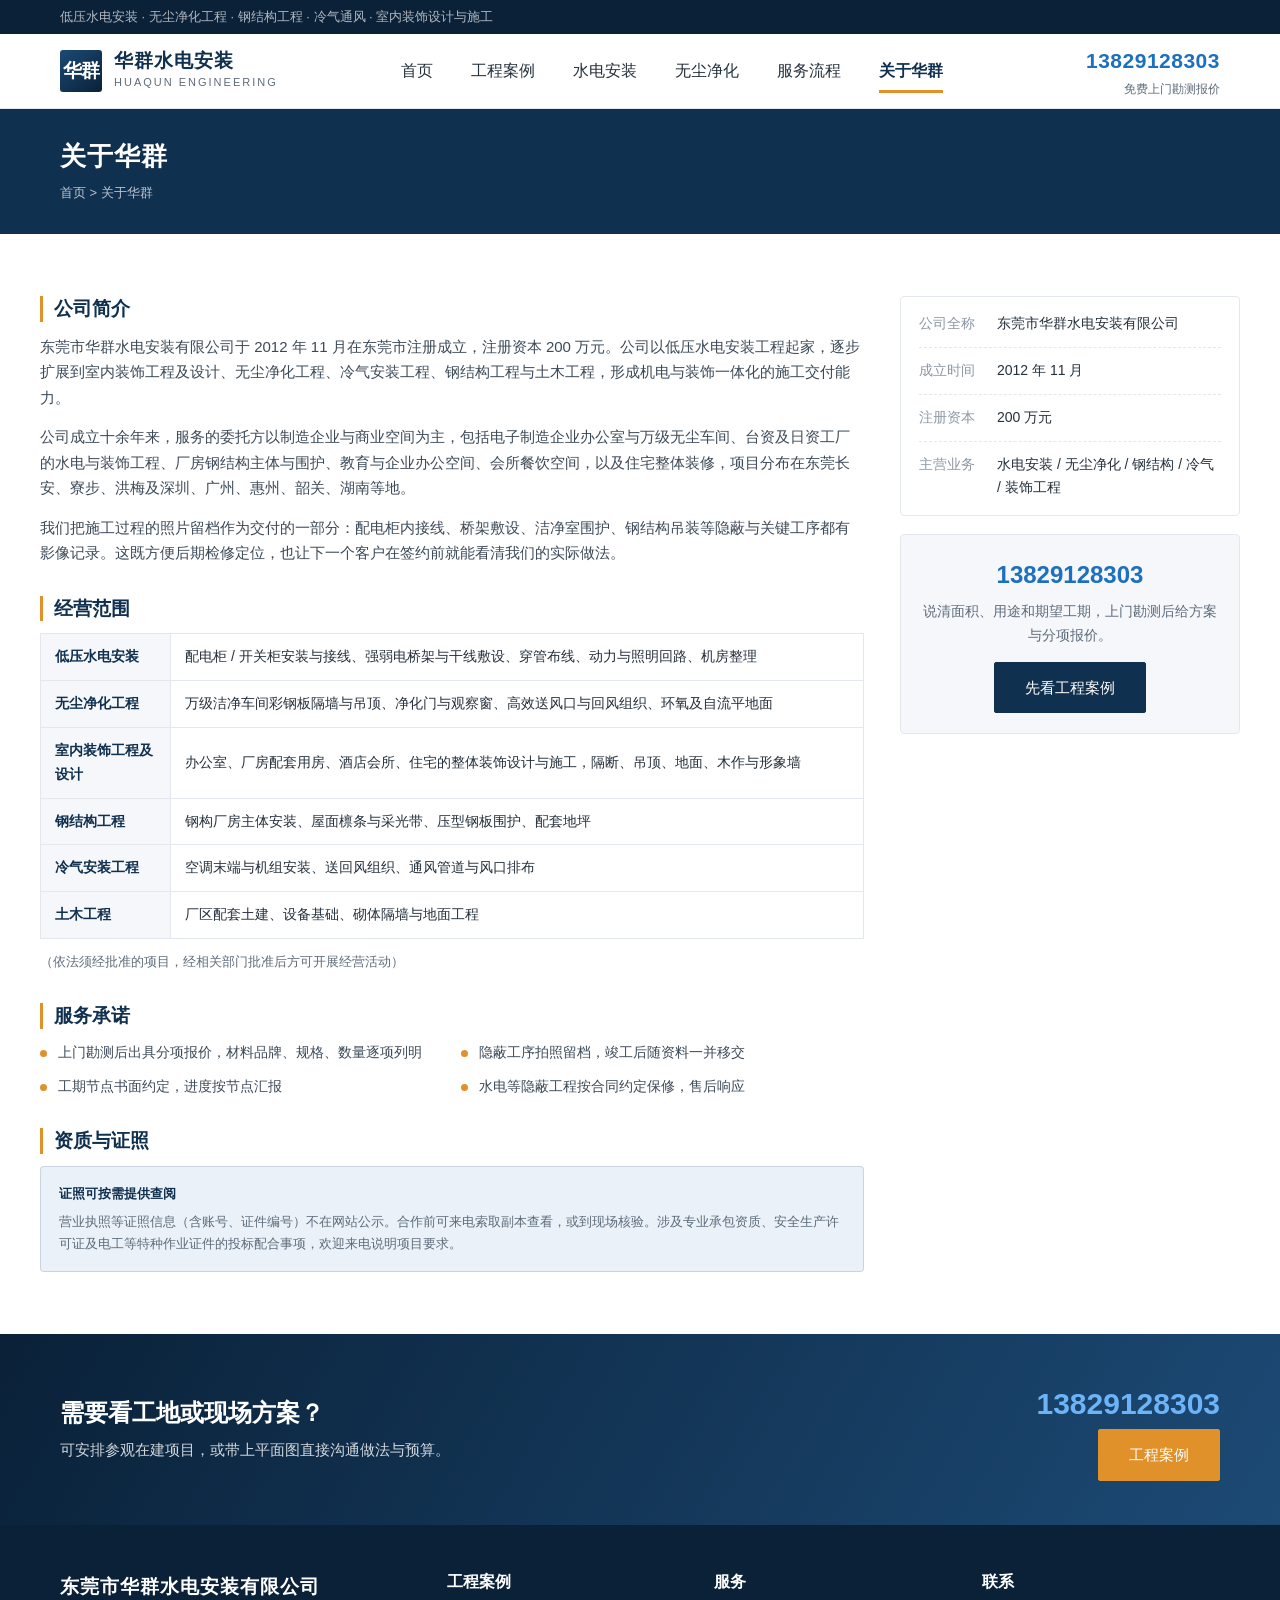
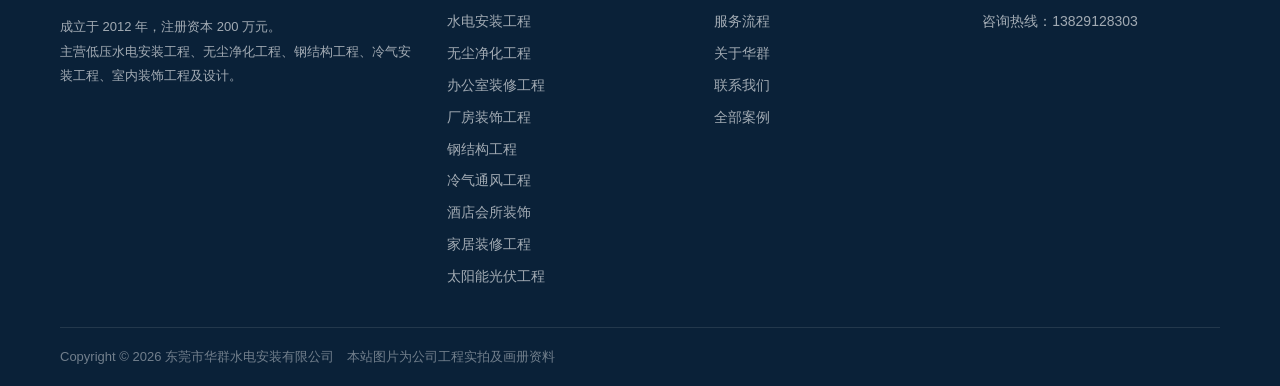
==== about.html @ 0ade6f8f "去掉服务区域表述" ====
<!DOCTYPE html>
<html lang="zh-CN">
<head>
<meta charset="utf-8">
<meta name="viewport" content="width=device-width, initial-scale=1">
<title>关于华群 - 东莞市华群水电安装有限公司</title>
<meta name="description" content="东莞市华群水电安装有限公司成立于 2012 年，注册于东莞市长安镇，主营低压水电安装、无尘净化工程、钢结构工程、冷气安装与室内装饰工程及设计。">
<link rel="stylesheet" href="assets/css/style.css">
</head>
<body>

<div class="hq-telbar"><div class="wrap">
  <span class="desc">低压水电安装 · 无尘净化工程 · 钢结构工程 · 冷气通风 · 室内装饰设计与施工</span>
  <span class="tel">咨询热线：<b data-fill-tel></b></span>
</div></div>

<header class="hq-head"><div class="wrap">
  <a class="hq-logo" href="index.html">
    <span class="mark">华群</span>
    <span class="txt"><b>华群水电安装</b><i>HUAQUN ENGINEERING</i></span>
  </a>
  <button class="hq-burger" id="burger">☰</button>
  <nav class="hq-nav" id="nav">
    <a href="index.html">首页</a>
    <a href="cases.html">工程案例</a>
    <a href="cases.html?cat=hydro">水电安装</a>
    <a href="cases.html?cat=cleanroom">无尘净化</a>
    <a href="index.html#flow">服务流程</a>
    <a href="about.html">关于华群</a>
  </nav>
  <div class="hotline"><b data-fill-tel></b><i>免费上门勘测报价</i></div>
</div></header>

<div class="page-hero"><div class="wrap">
  <h1>关于华群</h1>
  <div class="crumb"><a href="index.html">首页</a> &gt; 关于华群</div>
</div></div>

<div class="wrap sec">
  <div class="about-grid">
    <div class="prose">
      <h3>公司简介</h3>
      <p>东莞市华群水电安装有限公司于 2012 年 11 月在东莞市注册成立，注册资本 200 万元。公司以低压水电安装工程起家，逐步扩展到室内装饰工程及设计、无尘净化工程、冷气安装工程、钢结构工程与土木工程，形成机电与装饰一体化的施工交付能力。</p>
      <p>公司成立十余年来，服务的委托方以制造企业与商业空间为主，包括电子制造企业办公室与万级无尘车间、台资及日资工厂的水电与装饰工程、厂房钢结构主体与围护、教育与企业办公空间、会所餐饮空间，以及住宅整体装修，项目分布在东莞长安、寮步、洪梅及深圳、广州、惠州、韶关、湖南等地。</p>
      <p>我们把施工过程的照片留档作为交付的一部分：配电柜内接线、桥架敷设、洁净室围护、钢结构吊装等隐蔽与关键工序都有影像记录。这既方便后期检修定位，也让下一个客户在签约前就能看清我们的实际做法。</p>

      <h3>经营范围</h3>
      <table class="scope-table">
        <tr><th>低压水电安装</th><td>配电柜 / 开关柜安装与接线、强弱电桥架与干线敷设、穿管布线、动力与照明回路、机房整理</td></tr>
        <tr><th>无尘净化工程</th><td>万级洁净车间彩钢板隔墙与吊顶、净化门与观察窗、高效送风口与回风组织、环氧及自流平地面</td></tr>
        <tr><th>室内装饰工程及设计</th><td>办公室、厂房配套用房、酒店会所、住宅的整体装饰设计与施工，隔断、吊顶、地面、木作与形象墙</td></tr>
        <tr><th>钢结构工程</th><td>钢构厂房主体安装、屋面檩条与采光带、压型钢板围护、配套地坪</td></tr>
        <tr><th>冷气安装工程</th><td>空调末端与机组安装、送回风组织、通风管道与风口排布</td></tr>
        <tr><th>土木工程</th><td>厂区配套土建、设备基础、砌体隔墙与地面工程</td></tr>
      </table>
      <p style="margin-top:12px;font-size:13px;color:var(--ink-l)">（依法须经批准的项目，经相关部门批准后方可开展经营活动）</p>

      <h3>服务承诺</h3>
      <ul class="scope-list" style="margin-top:0">
        <li>上门勘测后出具分项报价，材料品牌、规格、数量逐项列明</li>
        <li>隐蔽工序拍照留档，竣工后随资料一并移交</li>
        <li>工期节点书面约定，进度按节点汇报</li>
        <li>水电等隐蔽工程按合同约定保修，售后响应</li>
      </ul>

      <h3 id="cert">资质与证照</h3>
      <div class="notice">
        <b>证照可按需提供查阅</b>
        营业执照等证照信息（含账号、证件编号）不在网站公示。合作前可来电索取副本查看，或到现场核验。涉及专业承包资质、安全生产许可证及电工等特种作业证件的投标配合事项，欢迎来电说明项目要求。
      </div>
    </div>

    <aside class="d-side">
      <ul class="d-info" id="side-info">
        <li><span>公司全称</span><em>东莞市华群水电安装有限公司</em></li>
        <li><span>成立时间</span><em>2012 年 11 月</em></li>
        <li><span>注册资本</span><em>200 万元</em></li>
        <li><span>主营业务</span><em>水电安装 / 无尘净化 / 钢结构 / 冷气 / 装饰工程</em></li>
      </ul>
      <div class="d-cta" id="contact">
        <span class="num" data-fill-tel></span>
        <p>说清面积、用途和期望工期，上门勘测后给方案与分项报价。</p>
        <a class="btn dark" href="cases.html">先看工程案例</a>
      </div>
    </aside>
  </div>
</div>

<section class="cta-band">
  <div class="wrap">
    <div><h3>需要看工地或现场方案？</h3><p>可安排参观在建项目，或带上平面图直接沟通做法与预算。</p></div>
    <div style="text-align:right"><span class="tel" data-fill-tel></span><div><a class="btn" href="cases.html">工程案例</a></div></div>
  </div>
</section>

<footer class="foot">
  <div class="wrap">
    <div class="foot-grid">
      <div class="brand">
        <b>东莞市华群水电安装有限公司</b>
        <p>成立于 2012 年，注册资本 200 万元。<br>主营低压水电安装工程、无尘净化工程、钢结构工程、冷气安装工程、室内装饰工程及设计。</p>
      </div>
      <div><h4>工程案例</h4><ul id="foot-cats"></ul></div>
      <div><h4>服务</h4><ul>
        <li><a href="index.html#flow">服务流程</a></li>
        <li><a href="about.html">关于华群</a></li>
        <li><a href="about.html#contact">联系我们</a></li>
        <li><a href="cases.html">全部案例</a></li>
      </ul></div>
      <div><h4>联系</h4><ul>
        <li>咨询热线：<span data-fill-tel></span></li>
      </ul></div>
    </div>
    <div class="foot-bar">
      <span>Copyright © <span id="year"></span> <span id="cname"></span>　本站图片为公司工程实拍及画册资料</span>
    </div>
  </div>
</footer>

<script src="data/cases.js"></script>
<script src="assets/js/site.js"></script>
<script>
  document.getElementById("foot-cats").innerHTML = window.HUAQUN.cats.map(function (k) {
    return '<li><a href="cases.html?cat=' + k.id + '">' + k.name + "</a></li>";
  }).join("");
</script>
</body>
</html>
---- assets/css/style.css ----
:root {
  /* 全站只用三种颜色：藏青（结构）、琥珀（强调 / 操作）、蓝（电话 / 联系）
     其余一律是白、中性灰，或用白色透明度压深底 */
  --navy: #10304f;
  --navy-d: #0a2138;
  --navy-l: #1c4a75;
  --navy-05: #eaf1f8;
  --amber: #e0912a;
  --amber-d: #cf831f;
  --blue: #1d6fbf;
  --blue-l: #6cb4f7;
  --ink: #24303c;
  --ink-body: #3c4a58;
  --ink-l: #5d6b7a;
  --ink-2: #8b98a5;
  --line: #e3e8ee;
  --bg: #f5f7fa;
  --white: #fff;
  --radius: 4px;
  --shadow: 0 2px 12px rgba(16, 48, 79, .08);
  --shadow-h: 0 10px 28px rgba(16, 48, 79, .16);
  --maxw: 1200px;
}

* { box-sizing: border-box; }

html { -webkit-text-size-adjust: 100%; }

body {
  margin: 0;
  font-family: "PingFang SC", "Microsoft YaHei", "Hiragino Sans GB", "Source Han Sans SC", "Noto Sans CJK SC", sans-serif;
  color: var(--ink);
  background: var(--white);
  font-size: 15px;
  line-height: 1.7;
}

img { display: block; max-width: 100%; }
a { color: inherit; text-decoration: none; }
ul { margin: 0; padding: 0; list-style: none; }
h1, h2, h3, h4 { margin: 0; font-weight: 700; line-height: 1.35; }

.wrap { max-width: var(--maxw); margin: 0 auto; padding: 0 20px; }

/* ---------- header ---------- */
.hq-telbar { background: var(--navy-d); color: rgba(255, 255, 255, .68); font-size: 13px; }
.hq-telbar .wrap { display: flex; justify-content: space-between; align-items: center; height: 34px; }
.hq-telbar span { white-space: nowrap; }
.hq-telbar .tel { display: none; color: var(--blue-l); font-weight: 700; letter-spacing: .5px; }

.hq-head { background: var(--white); border-bottom: 1px solid var(--line); position: sticky; top: 0; z-index: 60; }
.hq-head .wrap { display: flex; align-items: center; justify-content: space-between; height: 74px; }
.hq-logo { display: flex; align-items: center; gap: 12px; }
.hq-logo .mark {
  width: 42px; height: 42px; border-radius: 3px; flex: none;
  background: linear-gradient(140deg, var(--navy-l), var(--navy-d));
  color: #fff; font-size: 19px; font-weight: 800;
  display: flex; align-items: center; justify-content: center; letter-spacing: -1px;
}
.hq-logo .txt b { display: block; font-size: 19px; color: var(--navy); letter-spacing: 1px; line-height: 1.2; }
.hq-logo .txt i { display: block; font-style: normal; font-size: 11px; color: var(--ink-l); letter-spacing: 2px; }

.hq-nav { display: flex; gap: 6px; }
.hq-nav a {
  position: relative; padding: 26px 16px; font-size: 16px; color: var(--ink);
}
.hq-nav a:hover { color: var(--navy-l); }
.hq-nav a.on { color: var(--navy); font-weight: 700; }
.hq-nav a.on::after {
  content: ""; position: absolute; left: 16px; right: 16px; bottom: 18px; height: 3px; background: var(--amber);
}
.hq-head .hotline { text-align: right; margin-left: 20px; }
.hq-head .hotline b { display: block; font-size: 21px; color: var(--blue); font-weight: 800; letter-spacing: .5px; }
.hq-head .hotline i { display: block; font-style: normal; font-size: 12px; color: var(--ink-l); }

.hq-burger {
  display: none; width: 40px; height: 40px; border: 1px solid rgba(16, 48, 79, .2); border-radius: 3px;
  background: none; cursor: pointer; padding: 0; position: relative; font-size: 0; flex: none;
}
.hq-burger::before {
  content: ""; position: absolute; left: 11px; right: 11px; top: 12px; height: 2px;
  background: var(--navy); box-shadow: 0 6px 0 var(--navy), 0 12px 0 var(--navy);
}

/* ---------- hero ---------- */
.hero { position: relative; background: var(--navy-d); overflow: hidden; }
.hero-slides { position: relative; width: 100%; aspect-ratio: 21 / 9; max-height: 560px; }
.hero-slide {
  position: absolute; inset: 0; opacity: 0; transition: opacity .9s ease;
  background-size: cover; background-position: center;
}
.hero-slide.on { opacity: 1; }
.hero-slide::after { content: ""; position: absolute; inset: 0; background: linear-gradient(90deg, rgba(10, 33, 56, .82) 0%, rgba(10, 33, 56, .45) 45%, rgba(10, 33, 56, .15) 100%); }
.hero-copy { position: absolute; z-index: 3; top: 50%; left: 0; transform: translateY(-50%); width: 100%; }
.hero-copy .wrap { max-width: var(--maxw); }
.hero-copy h1 { color: #fff; font-size: 40px; letter-spacing: 2px; }
.hero-copy p { color: rgba(255, 255, 255, .86); font-size: 17px; margin: 14px 0 26px; max-width: 620px; }
.hero-dots { position: absolute; z-index: 4; bottom: 22px; left: 0; width: 100%; display: flex; gap: 8px; justify-content: center; }
.hero-dots button { width: 30px; height: 4px; border: 0; background: rgba(255, 255, 255, .4); cursor: pointer; padding: 0; }
.hero-dots button.on { background: var(--amber); }
.hero-arrow {
  position: absolute; z-index: 5; top: 50%; transform: translateY(-50%); width: 44px; height: 44px;
  border: 1px solid rgba(255, 255, 255, .32); background: rgba(10, 33, 56, .32); color: #fff;
  font-size: 24px; line-height: 1; cursor: pointer; transition: .22s;
}
.hero-arrow:hover { background: var(--amber); border-color: var(--amber); }
.hero-arrow.prev { left: 18px; }
.hero-arrow.next { right: 18px; }
.hero-count { position: absolute; z-index: 4; right: 26px; bottom: 58px; color: #fff; font-size: 13px; font-weight: 700; letter-spacing: 2px; }
.hero-note {
  position: absolute; z-index: 4; right: 26px; bottom: 26px;
  color: rgba(255, 255, 255, .72); font-size: 12px; letter-spacing: .4px;
  text-shadow: 0 1px 3px rgba(10, 33, 56, .8);
}

.btn {
  display: inline-block; padding: 12px 30px; border-radius: 2px; font-size: 15px;
  background: var(--amber); color: #fff; border: 1px solid var(--amber); cursor: pointer;
}
.btn:hover { background: var(--amber-d); border-color: var(--amber-d); }
.btn.ghost { background: transparent; border-color: rgba(255, 255, 255, .7); color: #fff; margin-left: 12px; }
.btn.ghost:hover { background: rgba(255, 255, 255, .12); }
.btn.dark { background: var(--navy); border-color: var(--navy); }
.btn.dark:hover { background: var(--navy-l); border-color: var(--navy-l); }

/* ---------- section ---------- */
.sec { padding: 62px 0; }
.sec.gray { background: var(--bg); }
.sec-head { display: flex; align-items: flex-end; justify-content: space-between; margin-bottom: 32px; }
.sec-head .zh { font-size: 28px; color: var(--navy); letter-spacing: 1px; }
.sec-head .en { font-size: 12px; color: var(--ink-2); letter-spacing: 3px; text-transform: uppercase; margin-top: 6px; }
.sec-head .bar { width: 46px; height: 3px; background: var(--amber); margin-top: 12px; }
.sec-head a.more { font-size: 14px; color: var(--ink-l); }
.sec-head a.more:hover { color: var(--amber); }

/* ---------- 业务能力 ---------- */
.cats { display: grid; grid-template-columns: repeat(3, 1fr); gap: 18px; }
.cat-card {
  position: relative; display: block; background: var(--white); border: 1px solid var(--line);
  border-radius: var(--radius); overflow: hidden; transition: .28s;
}
.cat-card:hover { box-shadow: var(--shadow-h); transform: translateY(-3px); border-color: transparent; }
.cat-card .ph { aspect-ratio: 16 / 9; overflow: hidden; background: var(--bg); }
.cat-card .ph img { width: 100%; height: 100%; object-fit: cover; transition: transform .5s; }
.cat-card:hover .ph img { transform: scale(1.06); }
.cat-card .bd { padding: 16px 18px 18px; }
.cat-card h4 { font-size: 17px; color: var(--navy); }
.cat-card p { margin: 7px 0 0; font-size: 13px; color: var(--ink-l); line-height: 1.65; }
.cat-card .n { position: absolute; top: 12px; left: 12px; background: rgba(16, 48, 79, .85); color: #fff; font-size: 12px; padding: 2px 9px; border-radius: 2px; }

/* ---------- 案例卡片 ---------- */
.grid { display: grid; grid-template-columns: repeat(3, 1fr); gap: 24px; }
.card {
  background: var(--white); border: 1px solid var(--line); border-radius: var(--radius);
  overflow: hidden; display: block; transition: .28s;
}
.card:hover { box-shadow: var(--shadow-h); transform: translateY(-3px); border-color: transparent; }
.card .ph { position: relative; aspect-ratio: 4 / 3; overflow: hidden; background: var(--bg); }
.card .ph img { width: 100%; height: 100%; object-fit: cover; transition: transform .5s; }
.card:hover .ph img { transform: scale(1.05); }
.card .tag { position: absolute; top: 0; left: 0; background: var(--navy); color: #fff; font-size: 12px; padding: 5px 12px; }
.card .cnt { position: absolute; right: 10px; bottom: 10px; background: rgba(10, 33, 56, .62); color: #fff; font-size: 12px; padding: 2px 8px; border-radius: 2px; }
.card .bd { padding: 15px 18px 17px; }
.card .bd h4 { font-size: 17px; color: var(--ink); }
.card:hover .bd h4 { color: var(--navy-l); }
.card .meta { margin-top: 8px; font-size: 13px; color: var(--ink-l); display: flex; flex-wrap: wrap; gap: 4px 14px; }
.card .meta b { color: var(--ink-2); font-weight: 400; }

/* ---------- 筛选条 ---------- */
.page-hero { background: var(--navy); color: #fff; padding: 30px 0; }
.page-hero h1 { font-size: 26px; letter-spacing: 1px; }
.page-hero .crumb { font-size: 13px; color: rgba(255, 255, 255, .72); margin-top: 8px; }
.page-hero .crumb a:hover { color: var(--amber); }

.filters { background: var(--white); border: 1px solid var(--line); border-top: 0; border-radius: 0 0 var(--radius) var(--radius); box-shadow: var(--shadow); }
.f-row { display: flex; align-items: flex-start; padding: 12px 18px; border-bottom: 1px dashed var(--line); }
.f-row:last-child { border-bottom: 0; }
.f-row .lb { flex: none; width: 74px; color: var(--ink-2); font-size: 14px; padding-top: 4px; }
.f-row .op { display: flex; flex-wrap: wrap; gap: 6px 4px; }
.f-row .op a {
  font-size: 14px; padding: 3px 12px; border-radius: 2px; color: var(--ink); line-height: 1.6;
}
.f-row .op a:hover { color: var(--amber); }
.f-row .op a.on { background: var(--amber); color: #fff; }
.f-count { padding: 16px 2px 18px; font-size: 14px; color: var(--ink-l); display: flex; justify-content: space-between; align-items: center; flex-wrap: wrap; gap: 10px; }
.f-count b { color: var(--amber); font-size: 17px; }
.f-count .reset { color: var(--ink-l); cursor: pointer; }
.f-count .reset:hover { color: var(--amber); }

.pager { display: flex; gap: 6px; justify-content: center; margin-top: 36px; flex-wrap: wrap; }
.pager button {
  min-width: 36px; height: 36px; border: 1px solid var(--line); background: #fff; cursor: pointer;
  font-size: 14px; color: var(--ink); border-radius: 2px; padding: 0 10px;
}
.pager button:hover:not(:disabled) { border-color: var(--amber); color: var(--amber); }
.pager button.on { background: var(--amber); border-color: var(--amber); color: #fff; }
.pager button:disabled { color: rgba(16, 48, 79, .28); cursor: not-allowed; }

.empty { padding: 70px 0; text-align: center; color: var(--ink-l); background: var(--white); border: 1px dashed var(--line); border-radius: var(--radius); }
.empty b { display: block; font-size: 18px; color: var(--navy); margin-bottom: 8px; }

/* ---------- 详情页 ---------- */
.detail { display: grid; grid-template-columns: minmax(0, 1fr) 320px; gap: 32px; align-items: start; }
.gallery { border: 1px solid var(--line); border-radius: var(--radius); overflow: hidden; background: var(--navy-d); }
.gallery .stage { position: relative; aspect-ratio: 16 / 10; background: var(--navy-d); cursor: zoom-in; }
.gallery .stage img { position: absolute; inset: 0; width: 100%; height: 100%; object-fit: contain; }
.gallery .stage .cap {
  position: absolute; left: 0; right: 0; bottom: 0; padding: 10px 16px; font-size: 13px; color: rgba(255, 255, 255, .85);
  background: linear-gradient(transparent, rgba(10, 33, 56, .78));
}
.gallery .stage .nav { position: absolute; top: 50%; transform: translateY(-50%); z-index: 3; width: 40px; height: 60px; border: 0; background: rgba(255, 255, 255, .12); color: #fff; font-size: 20px; cursor: pointer; }
.gallery .stage .nav:hover { background: rgba(224, 145, 42, .85); }
.gallery .stage .nav.prev { left: 0; }
.gallery .stage .nav.next { right: 0; }
.thumbs { display: flex; gap: 8px; padding: 10px; overflow-x: auto; background: var(--bg); }
.thumbs button { flex: none; width: 92px; height: 66px; border: 2px solid transparent; padding: 0; background: var(--line); cursor: pointer; border-radius: 2px; overflow: hidden; }
.thumbs button img { width: 100%; height: 100%; object-fit: cover; }
.thumbs button.on { border-color: var(--amber); }

.d-side { position: sticky; top: 90px; }
.d-info { border: 1px solid var(--line); border-radius: var(--radius); padding: 4px 18px; background: var(--white); }
.d-info li { display: flex; font-size: 14px; padding: 11px 0; border-bottom: 1px dashed var(--line); }
.d-info li:last-child { border-bottom: 0; }
.d-info li span { flex: none; width: 78px; color: var(--ink-2); }
.d-info li em { font-style: normal; color: var(--ink); }
.d-cta { margin-top: 18px; border: 1px solid var(--line); border-radius: var(--radius); padding: 20px; background: var(--bg); text-align: center; }
.d-cta p { margin: 0 0 14px; font-size: 14px; color: var(--ink-l); }
.d-cta .num { font-size: 24px; font-weight: 800; color: var(--blue); display: block; margin-bottom: 4px; }

.d-title { margin-bottom: 20px; }
.d-title h1 { font-size: 27px; color: var(--navy); }
.d-title .tags { display: flex; gap: 8px; margin-top: 12px; flex-wrap: wrap; }
.d-title .tags i { font-style: normal; font-size: 12px; color: var(--navy-l); background: var(--navy-05); padding: 3px 10px; border-radius: 2px; }
.d-body { margin: 22px 0 0; font-size: 15px; color: var(--ink-body); }
.d-body p { margin: 0 0 14px; text-indent: 0; }
.d-body h3 { font-size: 17px; color: var(--navy); margin: 26px 0 12px; padding-left: 11px; border-left: 3px solid var(--amber); }
.scope-list { display: grid; grid-template-columns: repeat(2, 1fr); gap: 10px 18px; }
.scope-list li { font-size: 14px; color: var(--ink-body); padding-left: 18px; position: relative; }
.scope-list li::before { content: ""; position: absolute; left: 0; top: 9px; width: 7px; height: 7px; background: var(--amber); border-radius: 50%; }

/* ---------- 数据条 / 流程 ---------- */
.stats { display: grid; grid-template-columns: repeat(3, 1fr); gap: 20px; text-align: center; }
.stats b { display: block; font-size: 34px; color: var(--navy); font-weight: 800; }
.stats b i { font-style: normal; font-size: 15px; color: var(--amber); margin-left: 3px; }
.stats span { font-size: 14px; color: var(--ink-l); }

.flow { display: grid; grid-template-columns: repeat(6, 1fr); gap: 14px; }
.flow li { background: var(--white); border: 1px solid var(--line); border-radius: var(--radius); padding: 20px 16px; position: relative; }
.flow li b { display: block; font-size: 16px; color: var(--navy); margin: 8px 0 6px; }
.flow li p { margin: 0; font-size: 13px; color: var(--ink-l); line-height: 1.6; }
.flow li .no { font-size: 13px; color: var(--amber); font-weight: 800; letter-spacing: 1px; }

.words { background: var(--navy-d); padding: 58px 0; text-align: center; }
.words-say { margin: 0 auto; max-width: 820px; color: rgba(255, 255, 255, .93); font-size: 22px; line-height: 2; letter-spacing: 1px; }
.words-hope { margin: 24px 0 0; color: var(--blue-l); font-size: 15px; letter-spacing: 5px; }

.cta-band { background: linear-gradient(120deg, var(--navy-d), var(--navy-l)); color: #fff; padding: 44px 0; }
.cta-band .wrap { display: flex; align-items: center; justify-content: space-between; gap: 24px; flex-wrap: wrap; }
.cta-band h3 { font-size: 24px; }
.cta-band p { margin: 8px 0 0; color: rgba(255, 255, 255, .82); font-size: 15px; }
.cta-band .tel { font-size: 30px; font-weight: 800; color: var(--blue-l); }

/* ---------- about ---------- */
.about-grid { display: grid; grid-template-columns: minmax(0, 1fr) 340px; gap: 36px; align-items: start; }
.prose h3 { font-size: 19px; color: var(--navy); margin: 30px 0 12px; padding-left: 11px; border-left: 3px solid var(--amber); }
.prose h3:first-child { margin-top: 0; }
.prose p { margin: 0 0 14px; color: var(--ink-body); }
.scope-table { width: 100%; border-collapse: collapse; font-size: 14px; }
.scope-table th, .scope-table td { border: 1px solid var(--line); padding: 11px 14px; text-align: left; }
.scope-table th { background: var(--bg); color: var(--navy); font-weight: 700; width: 130px; }
.notice { background: var(--navy-05); border: 1px solid rgba(16, 48, 79, .14); border-radius: var(--radius); padding: 16px 18px; font-size: 13px; color: var(--ink-l); }
.notice b { display: block; margin-bottom: 6px; color: var(--navy); }

/* ---------- footer ---------- */
.foot { background: var(--navy-d); color: rgba(255, 255, 255, .62); padding: 46px 0 0; font-size: 14px; }
.foot-grid { display: grid; grid-template-columns: 1.5fr repeat(3, 1fr); gap: 30px; padding-bottom: 34px; }
.foot h4 { color: #fff; font-size: 16px; margin-bottom: 14px; }
.foot li { padding: 4px 0; }
.foot a:hover { color: var(--amber); }
.foot .brand b { color: #fff; font-size: 19px; letter-spacing: 1px; }
.foot .brand p { margin: 12px 0 0; line-height: 1.9; font-size: 13px; }
.foot-bar { border-top: 1px solid rgba(255, 255, 255, .1); padding: 18px 0; font-size: 13px; color: rgba(255, 255, 255, .42); display: flex; justify-content: space-between; gap: 12px; flex-wrap: wrap; }

/* ---------- lightbox ---------- */
#lb { position: fixed; inset: 0; z-index: 100; background: rgba(10, 33, 56, .94); display: none; }
#lb.on { display: block; }
#lb img { position: absolute; top: 50%; left: 50%; transform: translate(-50%, -50%); max-width: 92vw; max-height: 86vh; }
#lb .x { position: absolute; top: 18px; right: 24px; color: #fff; font-size: 30px; background: none; border: 0; cursor: pointer; }
#lb .cap { position: absolute; bottom: 20px; left: 0; right: 0; text-align: center; color: rgba(255, 255, 255, .75); font-size: 14px; }

/* ---------- 移动端 ---------- */
@media (max-width: 1000px) {
  .cats, .grid { grid-template-columns: repeat(2, 1fr); }
  .flow { grid-template-columns: repeat(3, 1fr); }
  .stats { grid-template-columns: repeat(2, 1fr); }
  .detail, .about-grid { grid-template-columns: minmax(0, 1fr); }
  .d-side { position: static; }
  .hero-slides { aspect-ratio: 16 / 10; }
  .hero-copy h1 { font-size: 28px; }
}

@media (max-width: 720px) {
  .hq-head .wrap { height: 60px; }
  .hq-nav {
    display: none; position: absolute; top: 60px; left: 0; right: 0; background: #fff;
    flex-direction: column; border-bottom: 1px solid var(--line); box-shadow: var(--shadow);
  }
  .hq-nav.open { display: flex; }
  .hq-nav a { padding: 14px 20px; border-top: 1px solid var(--line); }
  .hq-nav a.on::after { display: none; }
  .hq-burger { display: block; }
  .hq-head .hotline { display: none; }
  .hq-telbar .wrap { height: auto; padding: 8px 20px; font-size: 12px; }
  .hq-telbar .desc { display: none; }
  .hq-telbar .tel { display: inline; }
  .cats, .grid, .stats, .scope-list { grid-template-columns: 1fr; }
  .words { padding: 36px 0; }
  .words-say { font-size: 16px; line-height: 1.95; letter-spacing: .5px; }
  .words-hope { margin-top: 16px; font-size: 13px; letter-spacing: 3px; }
  .flow { grid-template-columns: repeat(2, 1fr); }
  .sec { padding: 40px 0; }
  .sec-head .zh { font-size: 22px; }
  .hero-slides { aspect-ratio: 1 / 1; max-height: none; }
  .hero-copy h1 { font-size: 23px; letter-spacing: 0; }
  .hero-copy p { font-size: 14px; margin-bottom: 18px; }
  .hero-arrow, .hero-count { display: none; }
  .hero-note { left: 0; right: 0; bottom: 34px; font-size: 11px; letter-spacing: .5px; text-align: center; }
  .hero-dots { bottom: 12px; }
  .btn { padding: 10px 20px; font-size: 14px; }
  .btn.ghost { margin-left: 0; margin-top: 10px; }
  .f-row { flex-direction: column; }
  .f-row .lb { width: auto; padding-top: 0; margin-bottom: 4px; }
  .foot-grid { grid-template-columns: 1fr 1fr; }
}
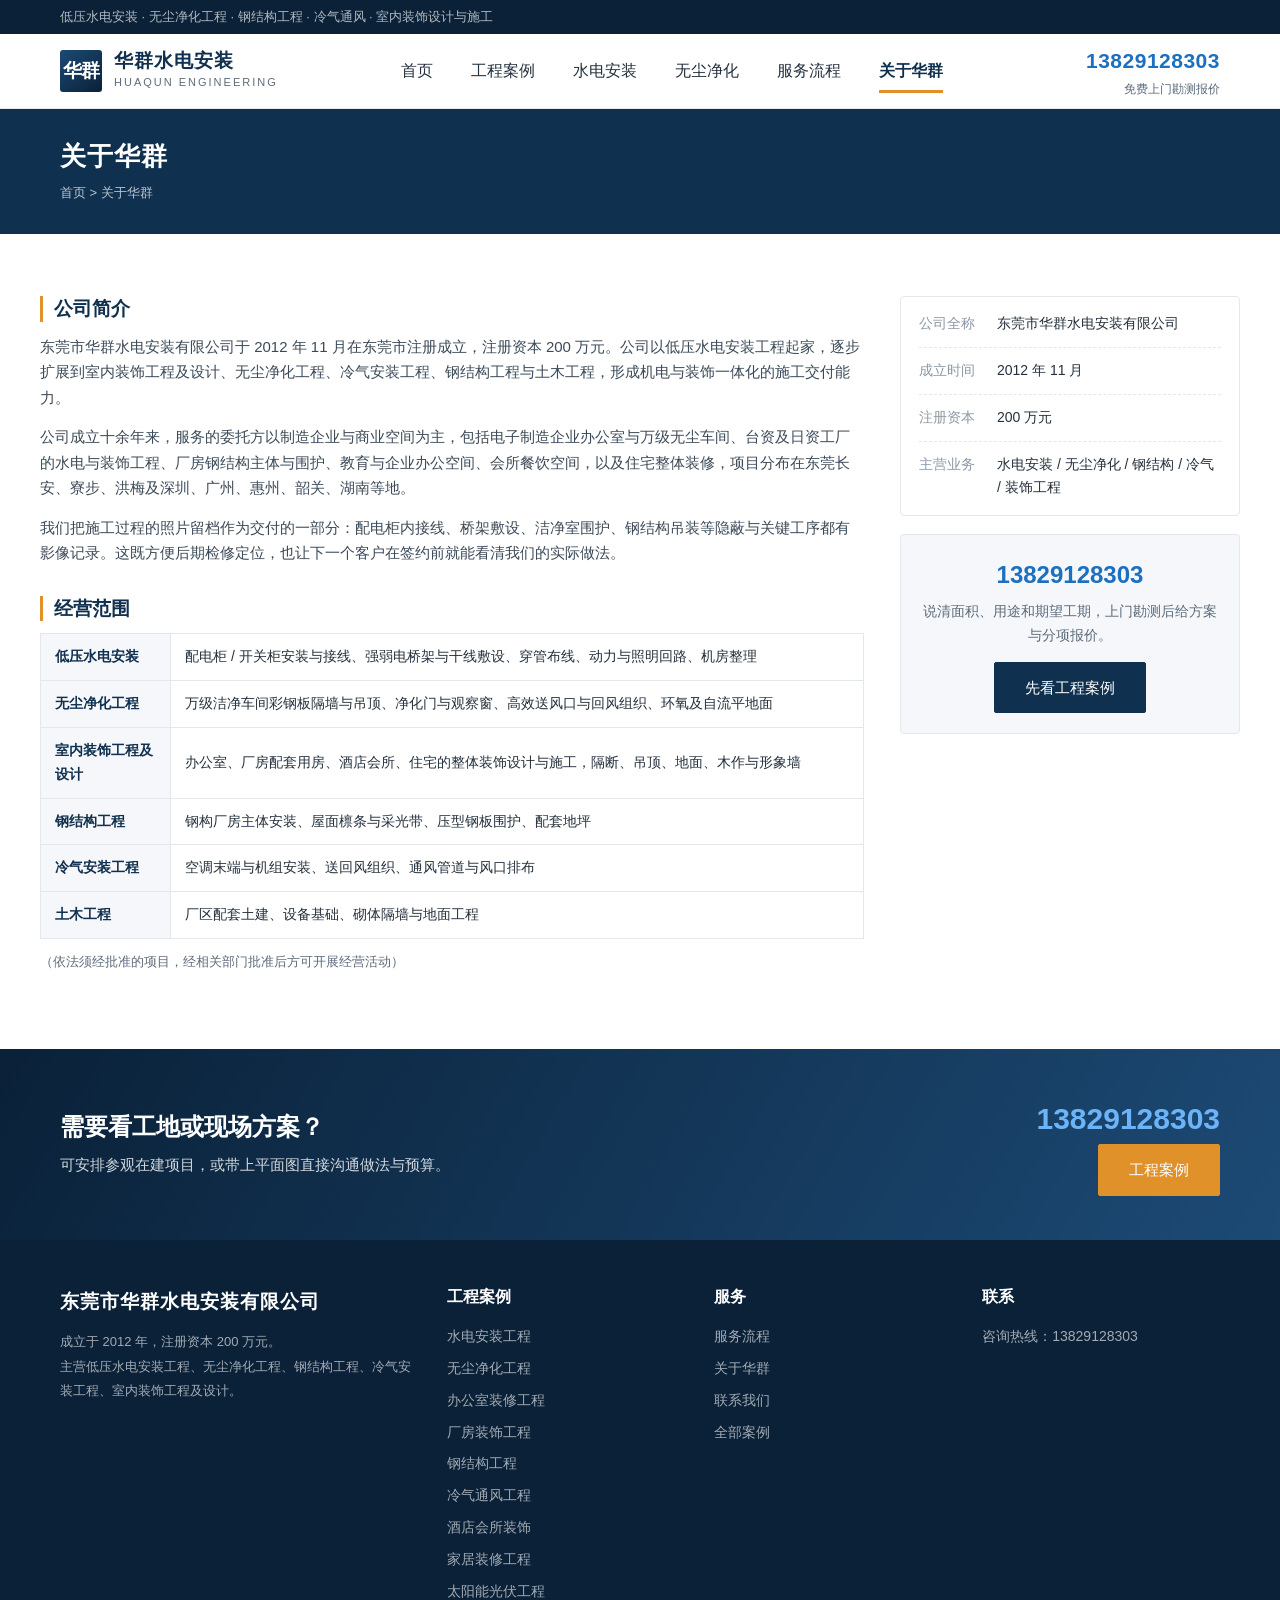
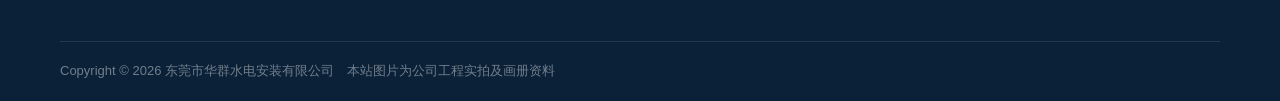
==== commit ee735ae8: "关于页去掉服务承诺与资质证照模块" ====
--- a/about.html
+++ b/about.html
@@ -5,7 +5,7 @@
 <meta name="viewport" content="width=device-width, initial-scale=1">
 <title>关于华群 - 东莞市华群水电安装有限公司</title>
 <meta name="description" content="东莞市华群水电安装有限公司成立于 2012 年，注册于东莞市长安镇，主营低压水电安装、无尘净化工程、钢结构工程、冷气安装与室内装饰工程及设计。">
-<link rel="stylesheet" href="assets/css/style.css">
+<link rel="stylesheet" href="assets/css/style.css?v=c4c99fcf">
 </head>
 <body>
 
@@ -54,20 +54,6 @@
         <tr><th>土木工程</th><td>厂区配套土建、设备基础、砌体隔墙与地面工程</td></tr>
       </table>
       <p style="margin-top:12px;font-size:13px;color:var(--ink-l)">（依法须经批准的项目，经相关部门批准后方可开展经营活动）</p>
-
-      <h3>服务承诺</h3>
-      <ul class="scope-list" style="margin-top:0">
-        <li>上门勘测后出具分项报价，材料品牌、规格、数量逐项列明</li>
-        <li>隐蔽工序拍照留档，竣工后随资料一并移交</li>
-        <li>工期节点书面约定，进度按节点汇报</li>
-        <li>水电等隐蔽工程按合同约定保修，售后响应</li>
-      </ul>
-
-      <h3 id="cert">资质与证照</h3>
-      <div class="notice">
-        <b>证照可按需提供查阅</b>
-        营业执照等证照信息（含账号、证件编号）不在网站公示。合作前可来电索取副本查看，或到现场核验。涉及专业承包资质、安全生产许可证及电工等特种作业证件的投标配合事项，欢迎来电说明项目要求。
-      </div>
     </div>
 
     <aside class="d-side">
@@ -117,8 +103,8 @@
   </div>
 </footer>
 
-<script src="data/cases.js"></script>
-<script src="assets/js/site.js"></script>
+<script src="data/cases.js?v=fcd2339f"></script>
+<script src="assets/js/site.js?v=21f7fd93"></script>
 <script>
   document.getElementById("foot-cats").innerHTML = window.HUAQUN.cats.map(function (k) {
     return '<li><a href="cases.html?cat=' + k.id + '">' + k.name + "</a></li>";
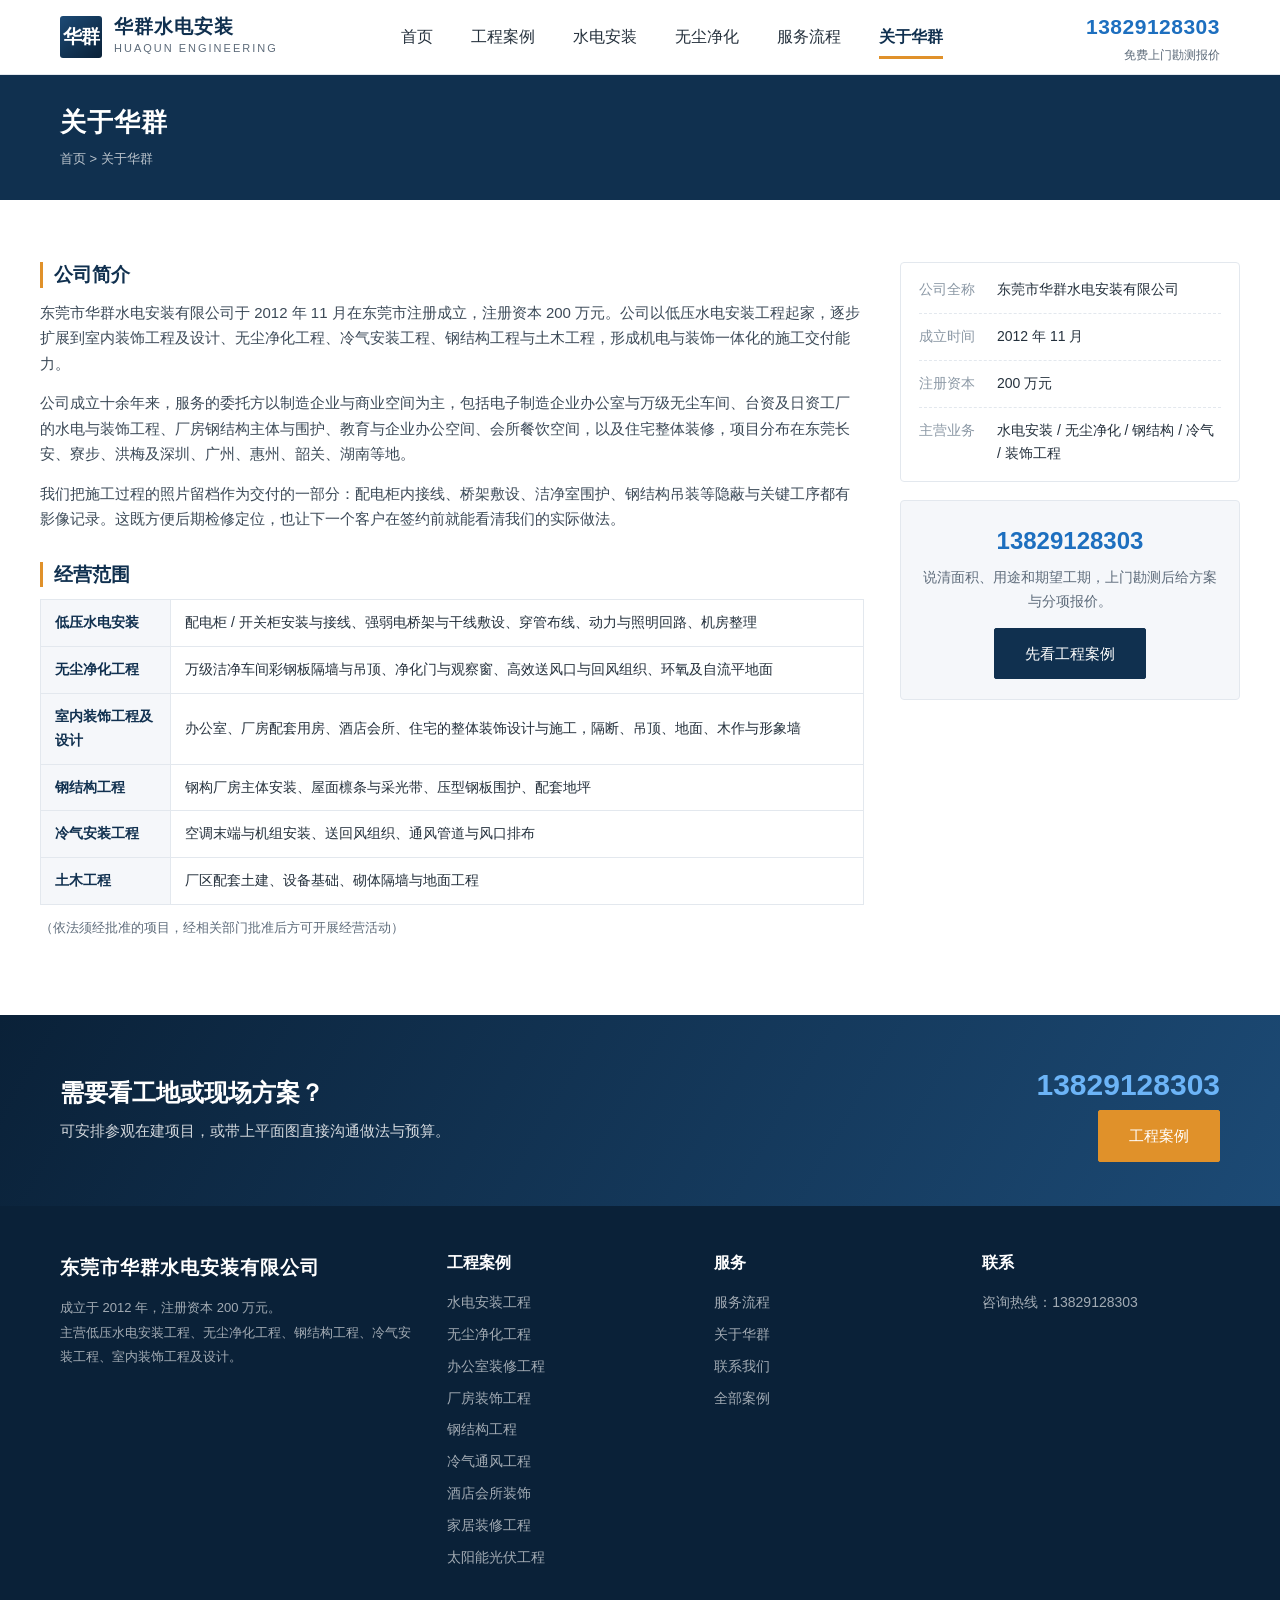
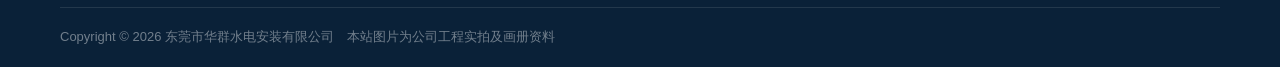
==== commit a3813139: "删掉顶部深色服务条" ====
--- a/about.html
+++ b/about.html
@@ -5,14 +5,9 @@
 <meta name="viewport" content="width=device-width, initial-scale=1">
 <title>关于华群 - 东莞市华群水电安装有限公司</title>
 <meta name="description" content="东莞市华群水电安装有限公司成立于 2012 年，注册于东莞市长安镇，主营低压水电安装、无尘净化工程、钢结构工程、冷气安装与室内装饰工程及设计。">
-<link rel="stylesheet" href="assets/css/style.css?v=c4c99fcf">
+<link rel="stylesheet" href="assets/css/style.css?v=2b003111">
 </head>
 <body>
-
-<div class="hq-telbar"><div class="wrap">
-  <span class="desc">低压水电安装 · 无尘净化工程 · 钢结构工程 · 冷气通风 · 室内装饰设计与施工</span>
-  <span class="tel">咨询热线：<b data-fill-tel></b></span>
-</div></div>
 
 <header class="hq-head"><div class="wrap">
   <a class="hq-logo" href="index.html">
--- a/assets/css/style.css
+++ b/assets/css/style.css
@@ -43,11 +43,6 @@
 .wrap { max-width: var(--maxw); margin: 0 auto; padding: 0 20px; }
 
 /* ---------- header ---------- */
-.hq-telbar { background: var(--navy-d); color: rgba(255, 255, 255, .68); font-size: 13px; }
-.hq-telbar .wrap { display: flex; justify-content: space-between; align-items: center; height: 34px; }
-.hq-telbar span { white-space: nowrap; }
-.hq-telbar .tel { display: none; color: var(--blue-l); font-weight: 700; letter-spacing: .5px; }
-
 .hq-head { background: var(--white); border-bottom: 1px solid var(--line); position: sticky; top: 0; z-index: 60; }
 .hq-head .wrap { display: flex; align-items: center; justify-content: space-between; height: 74px; }
 .hq-logo { display: flex; align-items: center; gap: 12px; }
@@ -310,9 +305,6 @@
   .hq-nav a.on::after { display: none; }
   .hq-burger { display: block; }
   .hq-head .hotline { display: none; }
-  .hq-telbar .wrap { height: auto; padding: 8px 20px; font-size: 12px; }
-  .hq-telbar .desc { display: none; }
-  .hq-telbar .tel { display: inline; }
   .cats, .grid, .stats, .scope-list { grid-template-columns: 1fr; }
   .words { padding: 36px 0; }
   .words-say { font-size: 16px; line-height: 1.95; letter-spacing: .5px; }
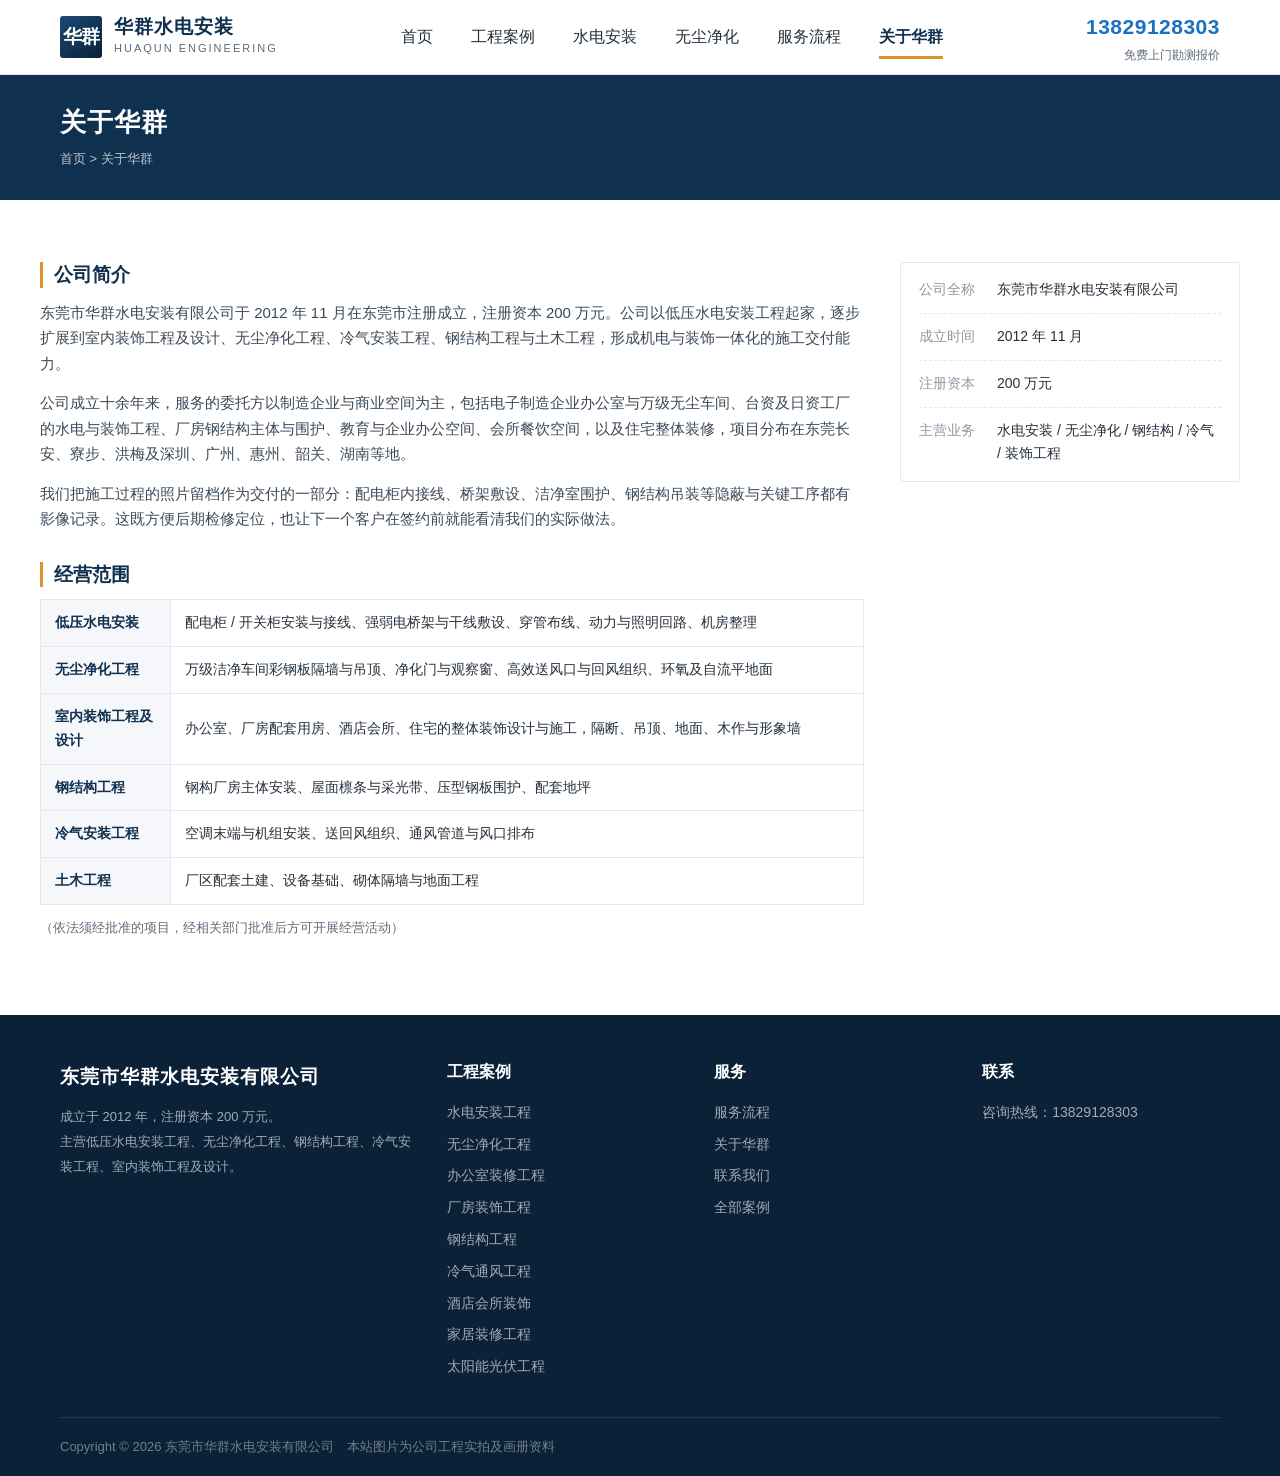
==== commit 0f9a3946: "首页加邮箱，删首页与关于页行动号召模块" ====
--- a/about.html
+++ b/about.html
@@ -5,7 +5,7 @@
 <meta name="viewport" content="width=device-width, initial-scale=1">
 <title>关于华群 - 东莞市华群水电安装有限公司</title>
 <meta name="description" content="东莞市华群水电安装有限公司成立于 2012 年，注册于东莞市长安镇，主营低压水电安装、无尘净化工程、钢结构工程、冷气安装与室内装饰工程及设计。">
-<link rel="stylesheet" href="assets/css/style.css?v=2b003111">
+<link rel="stylesheet" href="assets/css/style.css?v=90b9bdb1">
 </head>
 <body>
 
@@ -58,21 +58,9 @@
         <li><span>注册资本</span><em>200 万元</em></li>
         <li><span>主营业务</span><em>水电安装 / 无尘净化 / 钢结构 / 冷气 / 装饰工程</em></li>
       </ul>
-      <div class="d-cta" id="contact">
-        <span class="num" data-fill-tel></span>
-        <p>说清面积、用途和期望工期，上门勘测后给方案与分项报价。</p>
-        <a class="btn dark" href="cases.html">先看工程案例</a>
-      </div>
     </aside>
   </div>
 </div>
-
-<section class="cta-band">
-  <div class="wrap">
-    <div><h3>需要看工地或现场方案？</h3><p>可安排参观在建项目，或带上平面图直接沟通做法与预算。</p></div>
-    <div style="text-align:right"><span class="tel" data-fill-tel></span><div><a class="btn" href="cases.html">工程案例</a></div></div>
-  </div>
-</section>
 
 <footer class="foot">
   <div class="wrap">
@@ -85,7 +73,7 @@
       <div><h4>服务</h4><ul>
         <li><a href="index.html#flow">服务流程</a></li>
         <li><a href="about.html">关于华群</a></li>
-        <li><a href="about.html#contact">联系我们</a></li>
+        <li><a href="about.html">联系我们</a></li>
         <li><a href="cases.html">全部案例</a></li>
       </ul></div>
       <div><h4>联系</h4><ul>
--- a/assets/css/style.css
+++ b/assets/css/style.css
@@ -248,12 +248,6 @@
 .words { background: var(--navy-d); padding: 58px 0; text-align: center; }
 .words-say { margin: 0 auto; max-width: 820px; color: rgba(255, 255, 255, .93); font-size: 22px; line-height: 2; letter-spacing: 1px; }
 .words-hope { margin: 24px 0 0; color: var(--blue-l); font-size: 15px; letter-spacing: 5px; }
-
-.cta-band { background: linear-gradient(120deg, var(--navy-d), var(--navy-l)); color: #fff; padding: 44px 0; }
-.cta-band .wrap { display: flex; align-items: center; justify-content: space-between; gap: 24px; flex-wrap: wrap; }
-.cta-band h3 { font-size: 24px; }
-.cta-band p { margin: 8px 0 0; color: rgba(255, 255, 255, .82); font-size: 15px; }
-.cta-band .tel { font-size: 30px; font-weight: 800; color: var(--blue-l); }
 
 /* ---------- about ---------- */
 .about-grid { display: grid; grid-template-columns: minmax(0, 1fr) 340px; gap: 36px; align-items: start; }
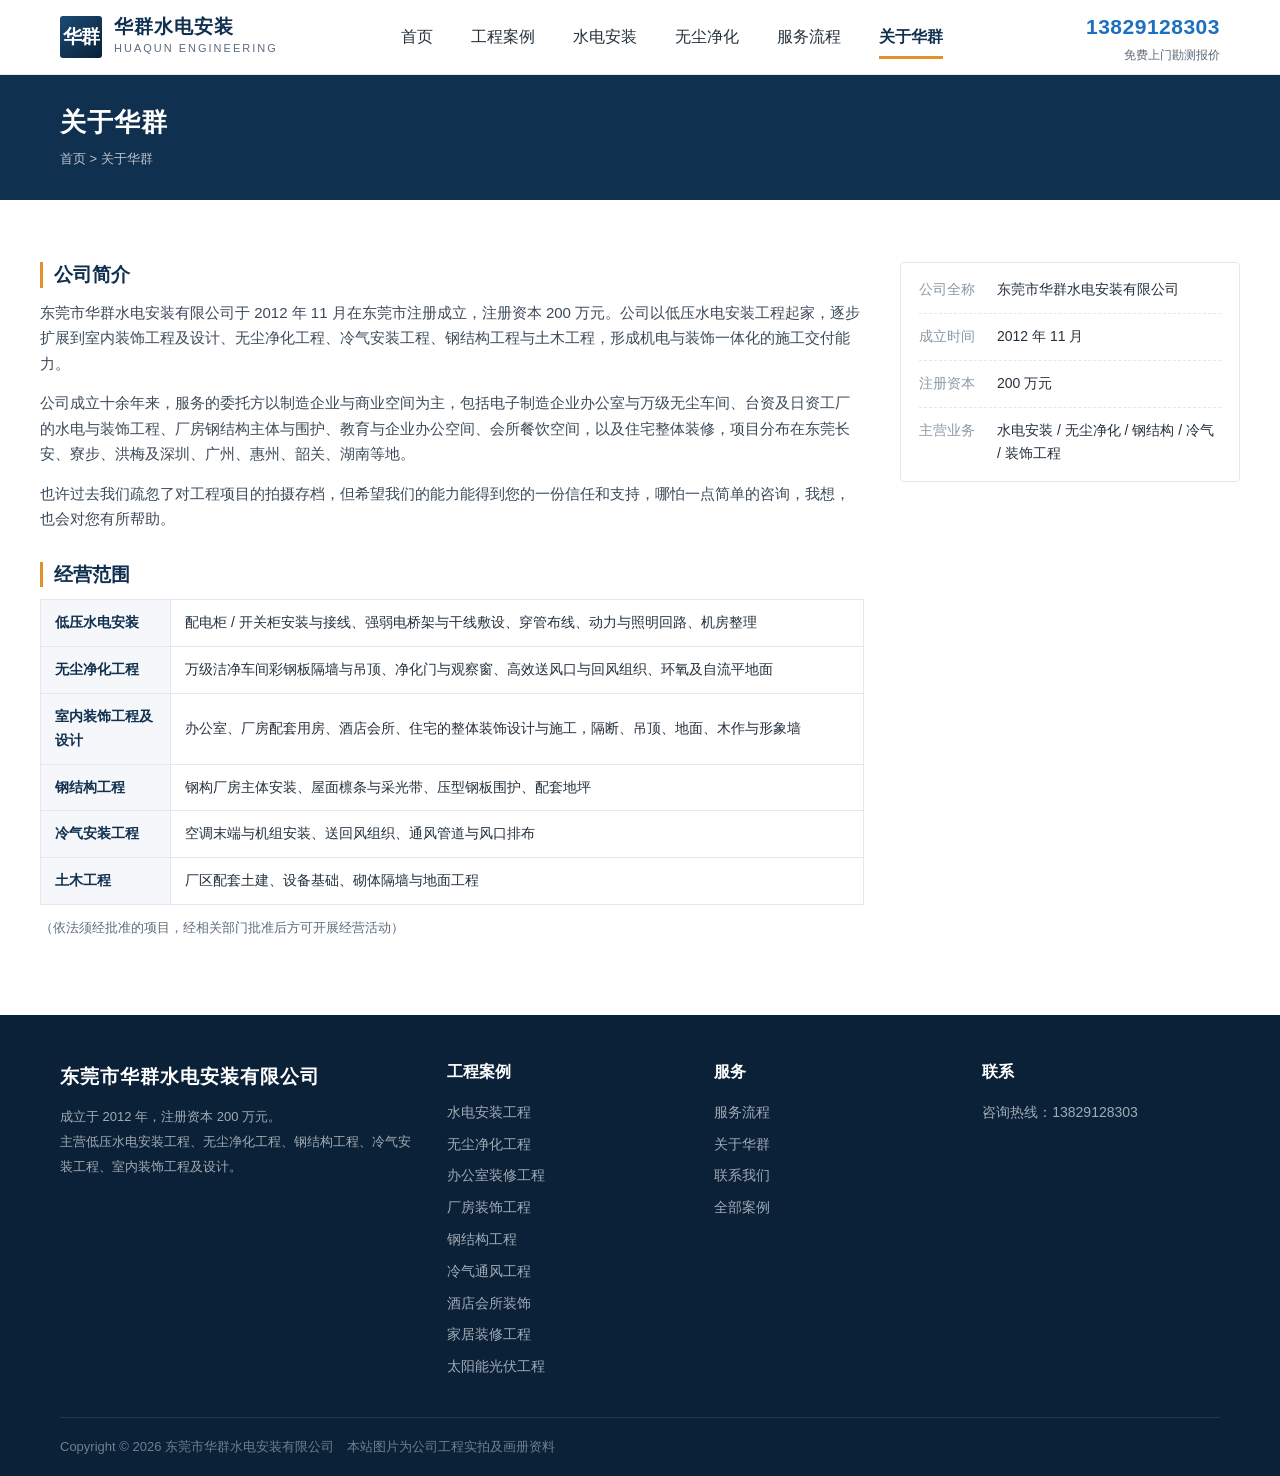
==== commit a3d389c3: "公司简介最后一段换文案" ====
--- a/about.html
+++ b/about.html
@@ -37,7 +37,7 @@
       <h3>公司简介</h3>
       <p>东莞市华群水电安装有限公司于 2012 年 11 月在东莞市注册成立，注册资本 200 万元。公司以低压水电安装工程起家，逐步扩展到室内装饰工程及设计、无尘净化工程、冷气安装工程、钢结构工程与土木工程，形成机电与装饰一体化的施工交付能力。</p>
       <p>公司成立十余年来，服务的委托方以制造企业与商业空间为主，包括电子制造企业办公室与万级无尘车间、台资及日资工厂的水电与装饰工程、厂房钢结构主体与围护、教育与企业办公空间、会所餐饮空间，以及住宅整体装修，项目分布在东莞长安、寮步、洪梅及深圳、广州、惠州、韶关、湖南等地。</p>
-      <p>我们把施工过程的照片留档作为交付的一部分：配电柜内接线、桥架敷设、洁净室围护、钢结构吊装等隐蔽与关键工序都有影像记录。这既方便后期检修定位，也让下一个客户在签约前就能看清我们的实际做法。</p>
+      <p>也许过去我们疏忽了对工程项目的拍摄存档，但希望我们的能力能得到您的一份信任和支持，哪怕一点简单的咨询，我想，也会对您有所帮助。</p>
 
       <h3>经营范围</h3>
       <table class="scope-table">
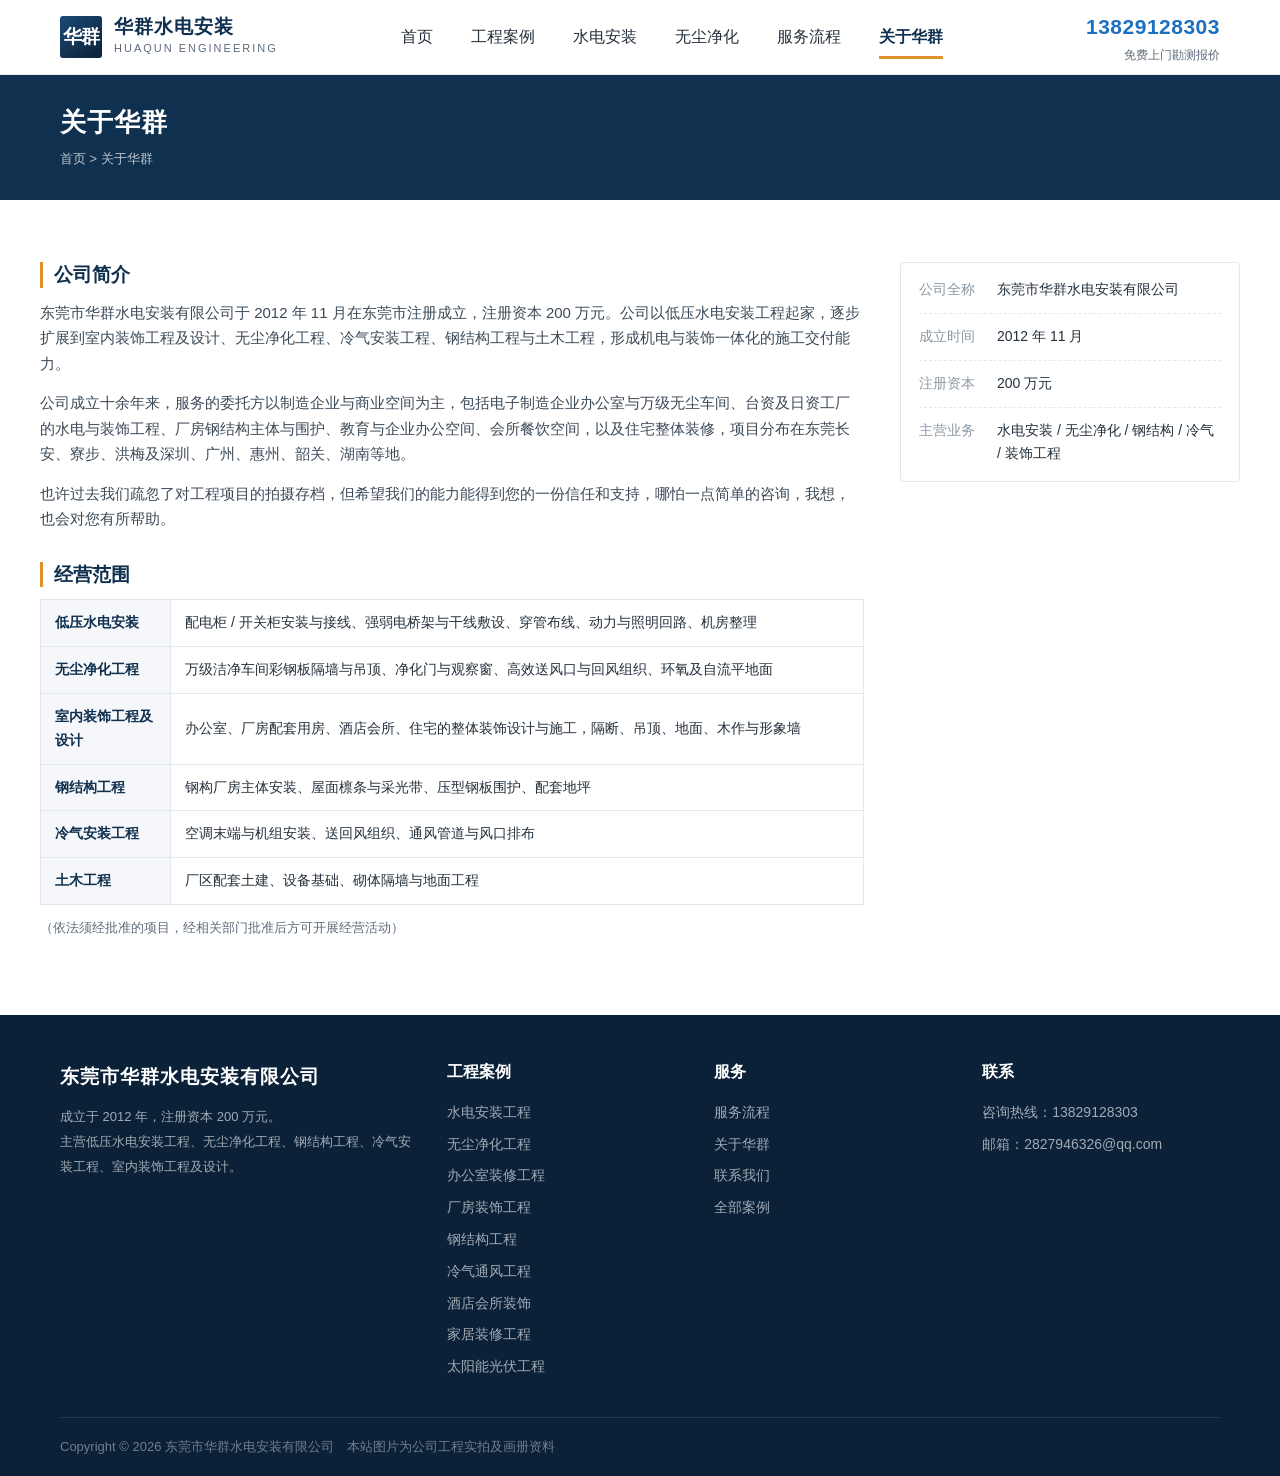
==== commit e9649794: "邮箱补到全部页面页脚" ====
--- a/about.html
+++ b/about.html
@@ -78,6 +78,7 @@
       </ul></div>
       <div><h4>联系</h4><ul>
         <li>咨询热线：<span data-fill-tel></span></li>
+        <li>邮箱：2827946326@qq.com</li>
       </ul></div>
     </div>
     <div class="foot-bar">
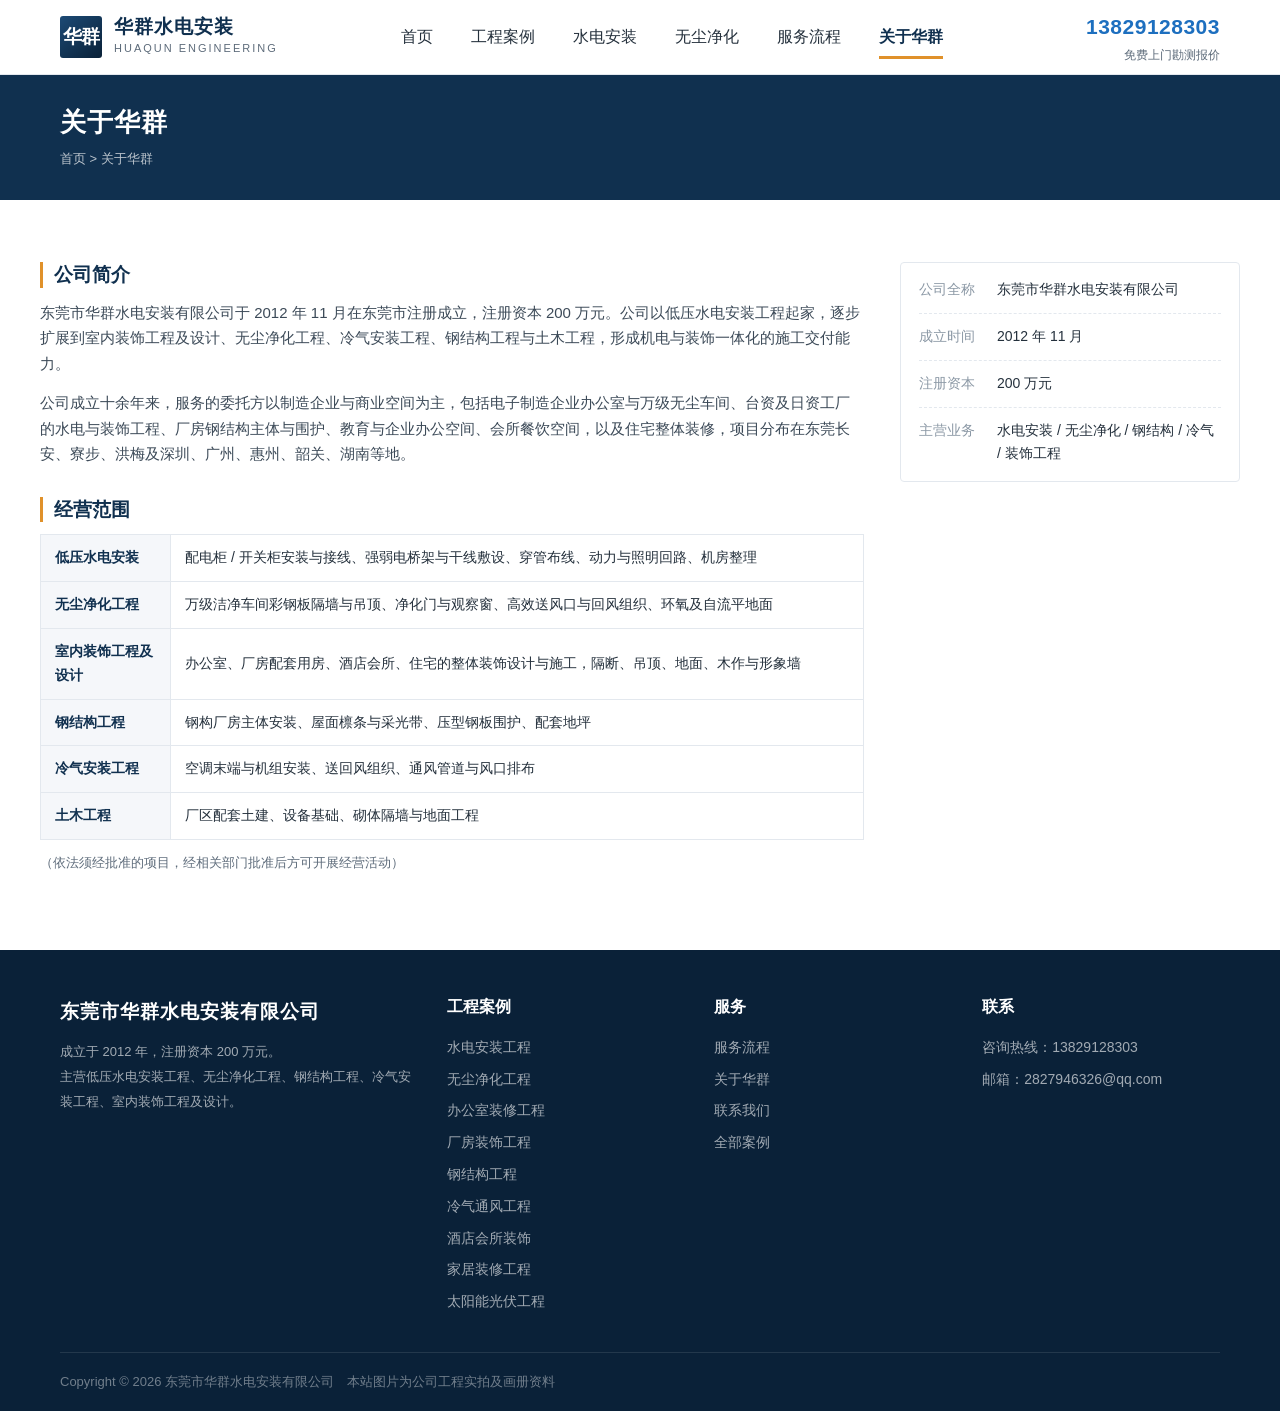
==== commit 50eaf792: "公司简介去掉也许过去一段" ====
--- a/about.html
+++ b/about.html
@@ -37,7 +37,6 @@
       <h3>公司简介</h3>
       <p>东莞市华群水电安装有限公司于 2012 年 11 月在东莞市注册成立，注册资本 200 万元。公司以低压水电安装工程起家，逐步扩展到室内装饰工程及设计、无尘净化工程、冷气安装工程、钢结构工程与土木工程，形成机电与装饰一体化的施工交付能力。</p>
       <p>公司成立十余年来，服务的委托方以制造企业与商业空间为主，包括电子制造企业办公室与万级无尘车间、台资及日资工厂的水电与装饰工程、厂房钢结构主体与围护、教育与企业办公空间、会所餐饮空间，以及住宅整体装修，项目分布在东莞长安、寮步、洪梅及深圳、广州、惠州、韶关、湖南等地。</p>
-      <p>也许过去我们疏忽了对工程项目的拍摄存档，但希望我们的能力能得到您的一份信任和支持，哪怕一点简单的咨询，我想，也会对您有所帮助。</p>
 
       <h3>经营范围</h3>
       <table class="scope-table">
